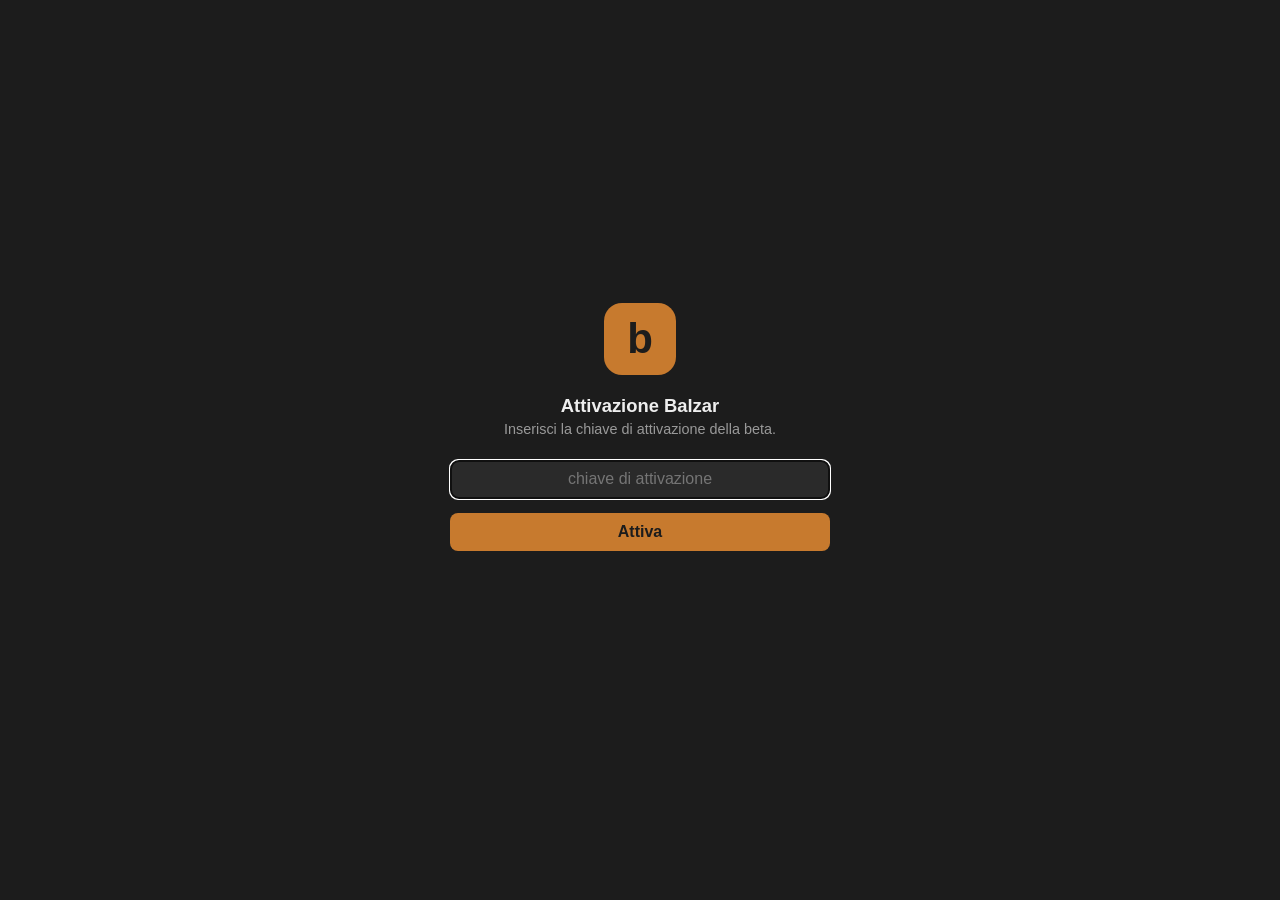
==== activate.html @ 2294ad45 "Guscio WebView Passo 3: finestra pywebview + gate web-based balzar/webview_app.py: entry point del p" ====
<!DOCTYPE html>
<html lang="it">
<head>
<meta charset="utf-8">
<meta name="viewport" content="width=device-width, initial-scale=1">
<title>Attivazione Balzar (beta)</title>
<style>
  :root { --accent: #c77a2e; --bg: #1c1c1c; --fg: #eee; --muted: #999; --border: #444; --bad: #e77; }
  html, body { margin: 0; height: 100%; background: var(--bg); color: var(--fg);
    font-family: -apple-system, Segoe UI, sans-serif;
    display: flex; align-items: center; justify-content: center; }
  .card { width: min(90vw, 380px); text-align: center; }
  .logo { width: 72px; height: 72px; border-radius: 18px; background: var(--accent);
    display: flex; align-items: center; justify-content: center; margin: 0 auto 1.2rem;
    font-size: 42px; font-weight: 700; color: var(--bg); }
  h1 { font-size: 1.15rem; margin: 0 0 0.3rem; }
  p.sub { color: var(--muted); font-size: 0.9rem; margin: 0 0 1.4rem; }
  input { width: 100%; box-sizing: border-box; font: inherit; font-size: 1rem;
    padding: 0.6rem 0.8rem; border-radius: 8px; border: 1px solid var(--border);
    background: #2a2a2a; color: var(--fg); text-align: center; }
  button { margin-top: 0.9rem; width: 100%; font: inherit; font-weight: 600;
    padding: 0.6rem; border-radius: 8px; border: none; background: var(--accent);
    color: var(--bg); cursor: pointer; }
  button:disabled { opacity: 0.6; cursor: default; }
  .msg { min-height: 1.3em; margin-top: 0.8rem; font-size: 0.9rem; }
  .msg.error { color: var(--bad); }
</style>
</head>
<body>
  <div class="card">
    <div class="logo">b</div>
    <h1>Attivazione Balzar</h1>
    <p class="sub">Inserisci la chiave di attivazione della beta.</p>
    <form id="form">
      <input id="key" type="password" autocomplete="off" autofocus
             placeholder="chiave di attivazione" aria-label="chiave">
      <button id="btn" type="submit">Attiva</button>
    </form>
    <p id="msg" class="msg" role="status"></p>
  </div>
<script>
  const form = document.getElementById("form");
  const keyEl = document.getElementById("key");
  const btn = document.getElementById("btn");
  const msg = document.getElementById("msg");
  form.addEventListener("submit", async (e) => {
    e.preventDefault();
    const key = keyEl.value;
    if (!key) return;
    btn.disabled = true; msg.className = "msg"; msg.textContent = "Verifica…";
    try {
      const res = await fetch("/api/activate", {
        method: "POST", headers: { "Content-Type": "application/json" },
        body: JSON.stringify({ key }),
      });
      const json = await res.json();
      if (json.activated) {
        msg.textContent = "Attivata. Avvio…";
        location.href = "/index.html";
      } else {
        msg.className = "msg error"; msg.textContent = "Chiave non valida. Riprova.";
        btn.disabled = false; keyEl.value = ""; keyEl.focus();
      }
    } catch (err) {
      msg.className = "msg error"; msg.textContent = "Errore: " + err.message;
      btn.disabled = false;
    }
  });
</script>
</body>
</html>
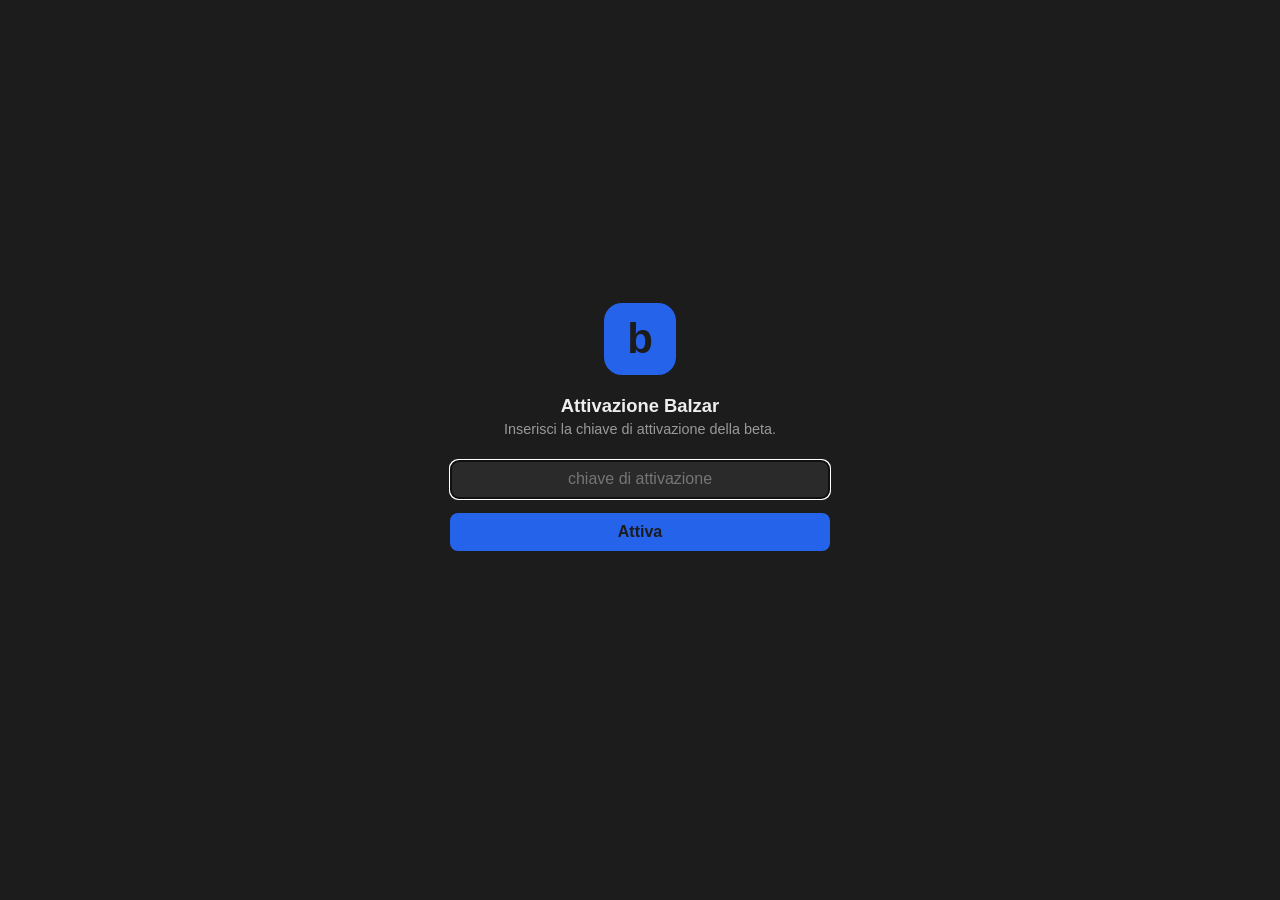
==== commit 149bdac7: "Stile passi 3-4: componenti (card/bottoni/badge) + icona app blu Passo 3 (componenti): - .panel -> c" ====
--- a/activate.html
+++ b/activate.html
@@ -5,7 +5,7 @@
 <meta name="viewport" content="width=device-width, initial-scale=1">
 <title>Attivazione Balzar (beta)</title>
 <style>
-  :root { --accent: #c77a2e; --bg: #1c1c1c; --fg: #eee; --muted: #999; --border: #444; --bad: #e77; }
+  :root { --accent: #2563eb; --bg: #1c1c1c; --fg: #eee; --muted: #999; --border: #444; --bad: #e77; }
   html, body { margin: 0; height: 100%; background: var(--bg); color: var(--fg);
     font-family: -apple-system, Segoe UI, sans-serif;
     display: flex; align-items: center; justify-content: center; }
